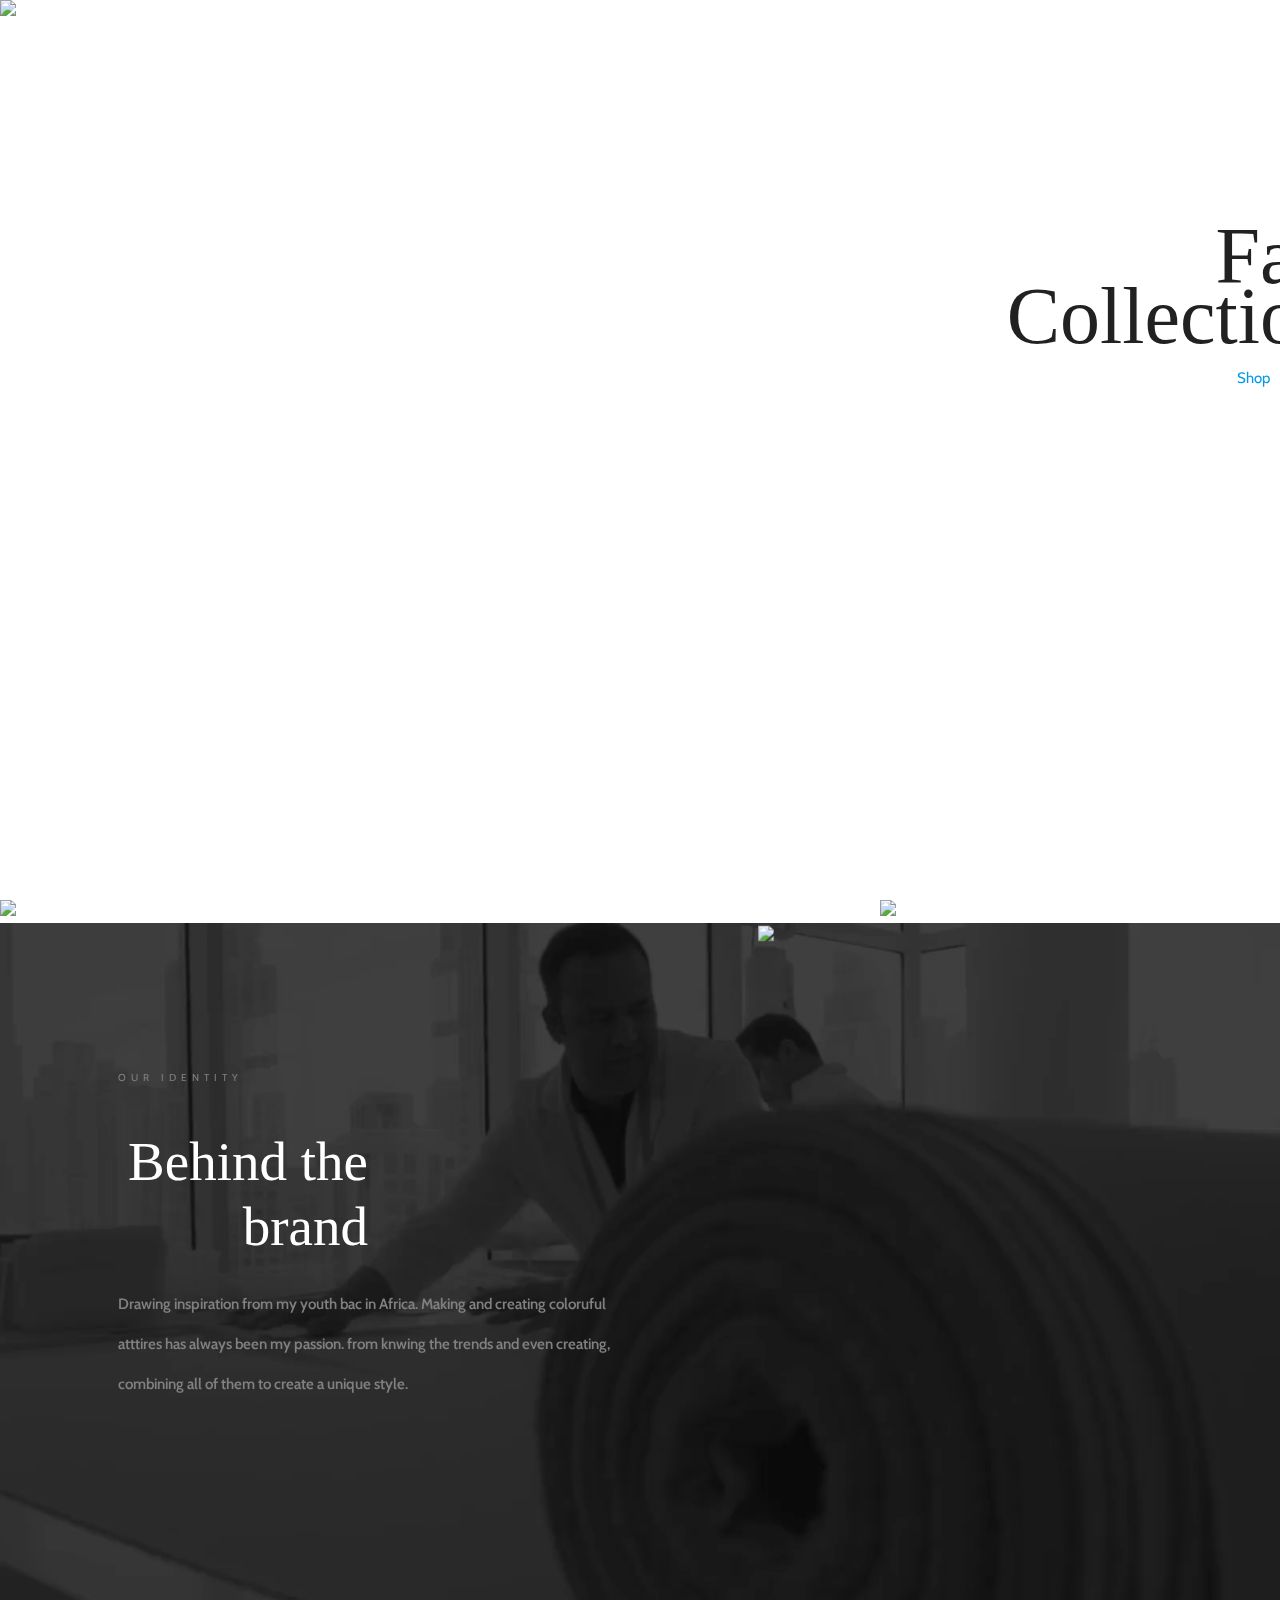
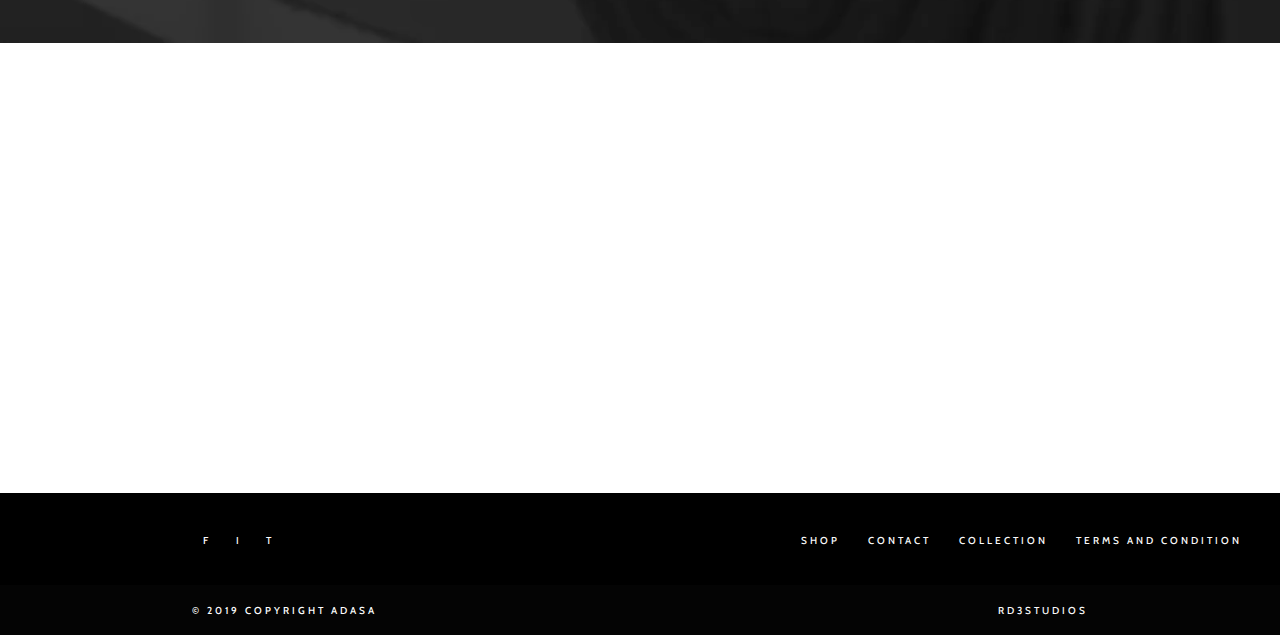
==== index.html @ 456d1ddb "first initial commit" ====
<!Doctype html>

<html>

<head>
	<meta name="viewport" content="width=device-width, initial-scale=1.0">
	<link href="https://fonts.googleapis.com/css?family=Cabin:400,500,600,700" rel="stylesheet">
	<!-- Compiled and minified CSS -->
	<script type="text/javascript" src="https://ajax.googleapis.com/ajax/libs/jquery/3.3.1/jquery.min.js">

	</script>
	<link rel="stylesheet" href="https://cdnjs.cloudflare.com/ajax/libs/materialize/1.0.0/css/materialize.min.css">

	<!-- Compiled and minified JavaScript -->
	<script src="https://cdnjs.cloudflare.com/ajax/libs/materialize/1.0.0/js/materialize.min.js"></script>
	<script>
		$(document).ready(function(){
			$('.parallax').parallax();
		})
	</script>
	<link href="assets/css/style.css" rel="stylesheet">

</head>

<body class="home">
	<div class="parallax-container">
		<div>
			<nav class=' transparent container'>
				<div class="nav-wrapper transparent">
					<a href="#" class="brand-logo left">ADASA</a>
					<ul id="nav-mobile" class="right hide-on-med-and-down">
						<li><a href="sass.html">Home</a></li>
						<li><a href="collection.html">collection</a></li>
						<li><a href="shop.html">cart</a></li>
					</ul>
				</div>
			</nav>
			<div class="header right">
				<h2  class=" header-title">Fall Collection</h2>
				<a href="collection.html" class="right"> Shop</a>
			</div>
		</div>
		<div class="parallax">
			<img src="assets/images/second.png">
		</div>
	</div>
	<div class="section-2 a">
		<img class="right" src="assets/images/third.png">
	</div>
	<div class="section-3 a container">
		<img class="" src="assets/images/fifth.png">
	</div>
	<div id="identity">
		<video preload="auto" autoplay loop muted="muted" volume="0">
			<source src='assets/images/vid.mp4' type="video/mp4">
		</video>
		<div class="desc row">
			<div class="col l5 order">
				<span class="center">OUR IDENTITY</span>
				<h1 class="title">Behind the brand</h1>
				<p>Drawing inspiration from my youth bac in Africa. Making and creating coloruful atttires has always been my passion. from knwing the trends and even creating, combining all of them to create a unique style.</p>
			</div>
			<div class="col l2"></div>
			<div class="col l5 vid-im">
				<img src="assets/images/seven.png">
			</div>
		</div>

	</div>
	<div class='section-4'>
		
	</div>
	<footer class="page-footer black">
		<div class="container">
			<div class="row">
				<div class="col l6 s12">
					<ul>
						<li><a> f</a></li>
						<li><a> i</a></li>
						<li><a> t</a></li>
					</ul>
				</div>
				<div class="col l4 offset-l2 s12">

					<ul class="footer-links">
						<li><a class="grey-text text-lighten-5" href="#!">Shop</a></li>
						<li><a class="grey-text text-lighten-5" href="#!">Contact</a></li>
						<li><a class="grey-text text-lighten-5" href="#!">Collection</a></li>
						<li><a class="grey-text text-lighten-5" href="#!">Terms and Condition</a></li>
					</ul>
				</div>
			</div>
		</div>
		<div class="footer-copyright">
			<div class="container copy">
				© 2019 Copyright ADASA
				<a class="grey-text text-lighten-5 right" href="www.rd3studios.com">RD3STUDIOS</a>
			</div>
		</div>
	</footer>


</body>

</html>
---- assets/css/style.css ----
/*! Generated by Font Squirrel (https://www.fontsquirrel.com) on May 16, 2019 */



@font-face {
    font-family: 'butlerblack';
    src: url('./assets/css/fonts/butler_black-webfont.woff2') format('woff2'),
         url('./assets/css/fonts/butler_black-webfont.woff') format('woff');
    font-weight: normal;
    font-style: normal;

}




@font-face {
    font-family: 'butlerbold';
    src: url('./assets/css/fonts/butler_bold-webfont.woff2') format('woff2'),
         url('./assets/css/fonts/butler_bold-webfont.woff') format('woff');
    font-weight: normal;
    font-style: normal;

}




@font-face {
    font-family: 'butlerextrabold';
    src: url('./assets/css/fonts/butler_extrabold-webfont.woff2') format('woff2'),
         url('./assets/css/fonts/butler_extrabold-webfont.woff') format('woff');
    font-weight: normal;
    font-style: normal;

}




@font-face {
    font-family: 'butlerlight';
    src: url('./assets/css/fonts/butler_light-webfont.woff2') format('woff2'),
         url('./assets/css/fonts/butler_light-webfont.woff') format('woff');
    font-weight: normal;
    font-style: normal;

}




@font-face {
    font-family: 'butlermedium';
    src: url('./assets/css/fonts/butler_medium-webfont.woff2') format('woff2'),
         url('./assets/css/fonts/butler_medium-webfont.woff') format('woff');
    font-weight: normal;
    font-style: normal;

}




@font-face {
    font-family: 'butlerregular';
    src: url('./assets/css/fonts/butler_regular-webfont.woff2') format('woff2'),
         url('./assets/css/fonts/butler_regular-webfont.woff') format('woff');
    font-weight: normal;
    font-style: normal;

}




@font-face {
    font-family: 'butlerultralight';
    src: url('./assets/css/fonts/butler_ultra_light-webfont.woff2') format('woff2'),
         url('./assets/css/fonts/butler_ultra_light-webfont.woff') format('woff');
    font-weight: normal;
    font-style: normal;

}



body{
	min-height: 100vh;
	mix-blend-mode: difference;
	font-family: 'cabin', sans-serif;
	
}
.wrapper{
	position: relative;
}
.collections header{
	background-color: black;
	height: 80vh;
}
.header{
	padding: 10px;
	width: 350px;
	height: 265px;
		
}
.header-title{
	font-family: "butlerregular", serif;
	font-size: 80px;
	line-height: 60px;
	text-align: right;
}
h2{
	font-family: "butlerregular", serif;
	font-size: 50px;
	line-height: 60px;
	width: 400px;
}


nav{
	height: 20vh;
	box-shadow: none;
}
.cart nav{
	height: 10vh;
	padding: 0% 1%;
}
.cart main{
	margin-top: 5%;
}
nav li a, footer li a, .copy, .copy a {
	
	color: white;
	font-family: 'cabin', sans-serif;
	font-size:10px;
	font-weight: 500;
	letter-spacing: 3px;
	text-transform: uppercase;
}

.brand-logo{
	letter-spacing: 9px;
	font-family: "butlerbold", serif;
	
}
nav li {
	height: 20vh;
	
}

.parallax-container{
	height: 100vh;
}
.parallax img{
	width: 100%;
	height: auto;
	object-fit: cover;
	
}
.a{
	position: relative;
	width: 100%;
	
}
.section-2{
	width: 100%;
}
.section-2 img{
	width: 400px;
	height: auto;
}

.section-3 img{
	width: auto;
	height: 1500px;
	
}
.section-4{
	height: 30vh;
	content: '';
	position: relative;
	background-color: white;
	z-index: -1;
}
#identity{
	position: relative;
	height: 100vh;
	width: 100%;
	
}
#identity video{
	width: 100%;
	z-index: -1;
	position: absolute;
	
}
#identity .desc{
	color: white;
	
}
.order{
	transform: translate(20%,40%);
		
}
.order span{
	font-family: 'cabin', sans-serif;
	text-align: center;
	color: gray;
	font-size: 10px;
	letter-spacing: 5px;
}
.order .title{
	font-family: "butlerregular", serif;
	width:250px;
	text-align: right;
	font-size: 55px;
	line-height: 65px;
}
.order p{
	font-family: 'cabin', sans-serif;
	
	font-size: 15px;
	line-height: 40px;
	color: gray;
	font-weight: 600;
}

#identity img{
	height: 600px;
	transform: translate(0, 15%);
	z-index: 99;
}
.filter{
	font-size: 45px;
	transform: translate(50%,30%);
	width: 700px;
	height: 156px;
	padding: 2%;
	text-align: center;
	line-height: 76.5px;
	font-family: "butlerregular", serif;
}
.filter span{
	color: white;
	display: inline-block;
	
	margin: 2%;
	border-bottom: 2px solid white;
}
.dropdown-content  {
	background-color: transparent!important;
	font-size: 15px!important;
	font-family: "butlerregular", serif;
}
.dropdown-content:hover{
	background-color: transparent!mportant;
	
}
.dropdown-content a{
	font-size: 15px!important;
	font-family: "butlerregular", serif;
}
.collection{
	
	background-color: beige;
	min-height: 100vh;
	transform: translate(0%,-8%);
	border: none;
	
}
.contain{
	margin-right: 5%;
	margin-left: 5%;
}
.card{
	height: 500px;
	width: 250px;
	font-family: 'cabin', sans-serif;
	
	
}
.product-name{
	font-size: 17px;
	font-weight: 700;
	line-height: 34px;
}
.product-category{
	font-size: 10px;
	line-height: 14px;
	letter-spacing: 5px;
}

.grid{
	display: grid;
	grid-template-columns: repeat(4, 270px);
	grid-column-gap: 2%;
	}
.shop header nav{
	padding: 0 20px 0 20px;
	height: 10vh;
}
.shop header{
	height: auto;
}
.shop main{
	min-height: 100vh;
	margin-top: 2%;
	
}
.checkout .left-end{
	padding: 20%;
	height: 100vh;
	
}
.checkout .right-end{
	background-color: black;
	height: 100vh;
	padding: 3% 2% 10px 2%!important;
	
}
 .checkout .right-end img{
	height: 150px;
	width: auto;
}
 .checkout .right-end p{
	color: white;
}
.cart .left-end .img-full {
	width: 100%;
}
footer li {
	display: inline-block!important;
	margin-right: 5%;
	
}
.footer-links{
	width: 500px;
}
footer li a {
	padding: 
}
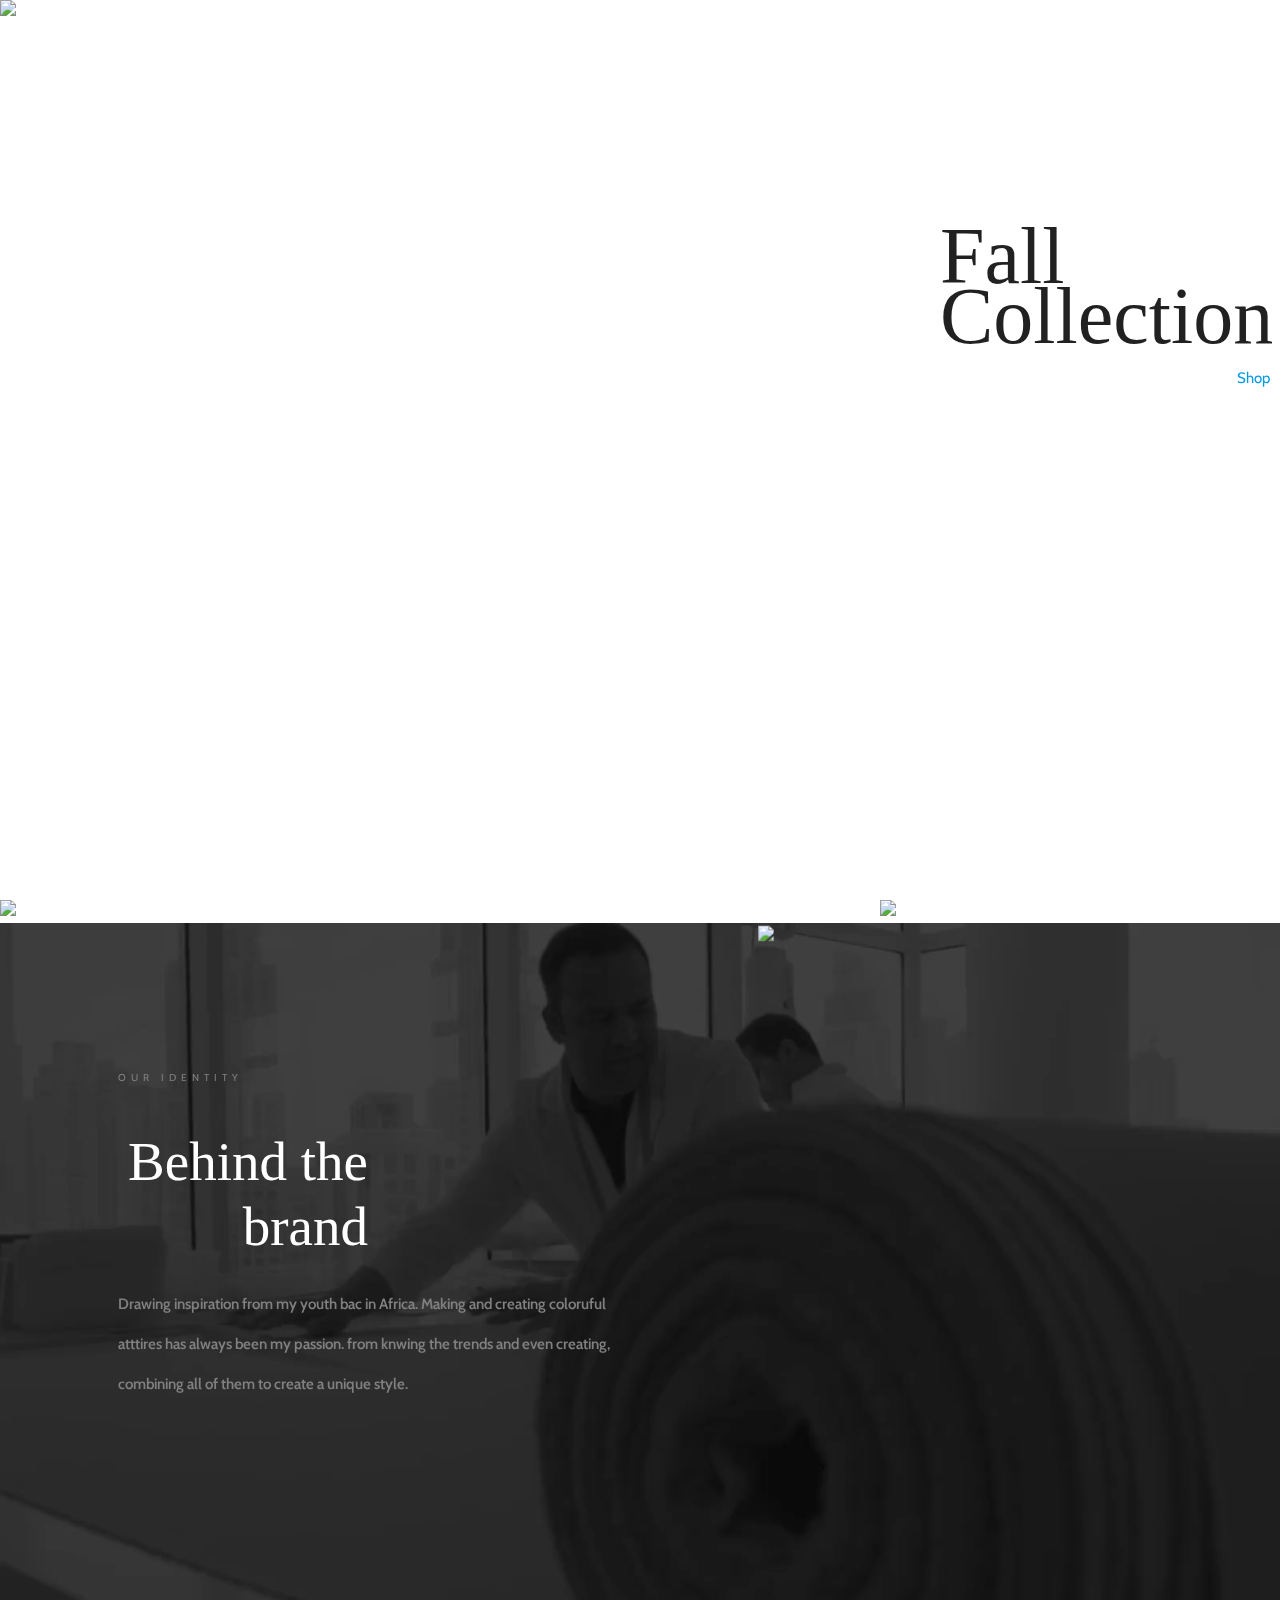
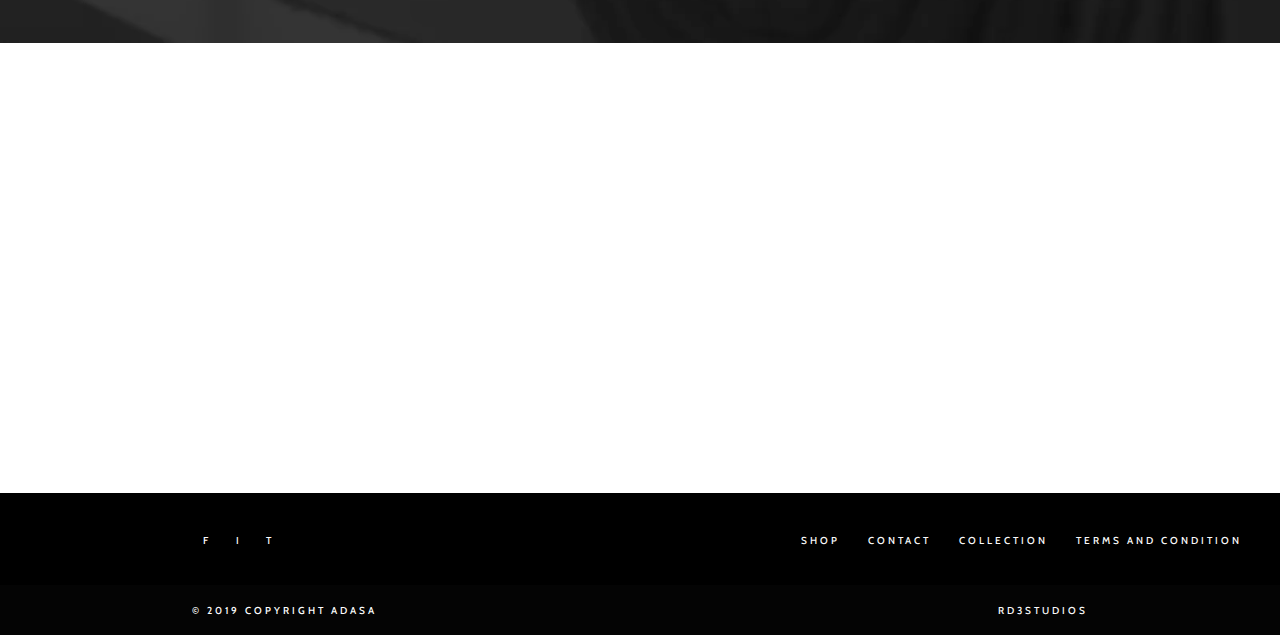
==== commit 28b32f05: "minor correction" ====
--- a/index.html
+++ b/index.html
@@ -29,7 +29,7 @@
 				<div class="nav-wrapper transparent">
 					<a href="#" class="brand-logo left">ADASA</a>
 					<ul id="nav-mobile" class="right hide-on-med-and-down">
-						<li><a href="sass.html">Home</a></li>
+						<li><a href="index.html">Home</a></li>
 						<li><a href="collection.html">collection</a></li>
 						<li><a href="shop.html">cart</a></li>
 					</ul>
--- a/assets/css/style.css
+++ b/assets/css/style.css
@@ -108,7 +108,7 @@
 	font-family: "butlerregular", serif;
 	font-size: 80px;
 	line-height: 60px;
-	text-align: right;
+	
 }
 h2{
 	font-family: "butlerregular", serif;
@@ -329,6 +329,30 @@
 .cart .left-end .img-full {
 	width: 100%;
 }
+.cart-desc{
+	border-bottom: 1px solid grey;
+}
+.cta-add{
+	color: black;
+	width: 250px;
+	border: 1px solid black;
+}
+.cart-desc label{
+	font-family: 'cabin', sans-serif;
+	font-size: 10px;
+	letter-spacing: 5px;
+}
+.drop{
+		font-family: 'cabin', sans-serif;
+	font-size: 10px;
+	font-weight: 600;
+	text-transform:none;
+}
+.price{
+	font-family: "butlerregular", serif;
+	font-size: 30px;
+	line-height: 30px;
+}
 footer li {
 	display: inline-block!important;
 	margin-right: 5%;
